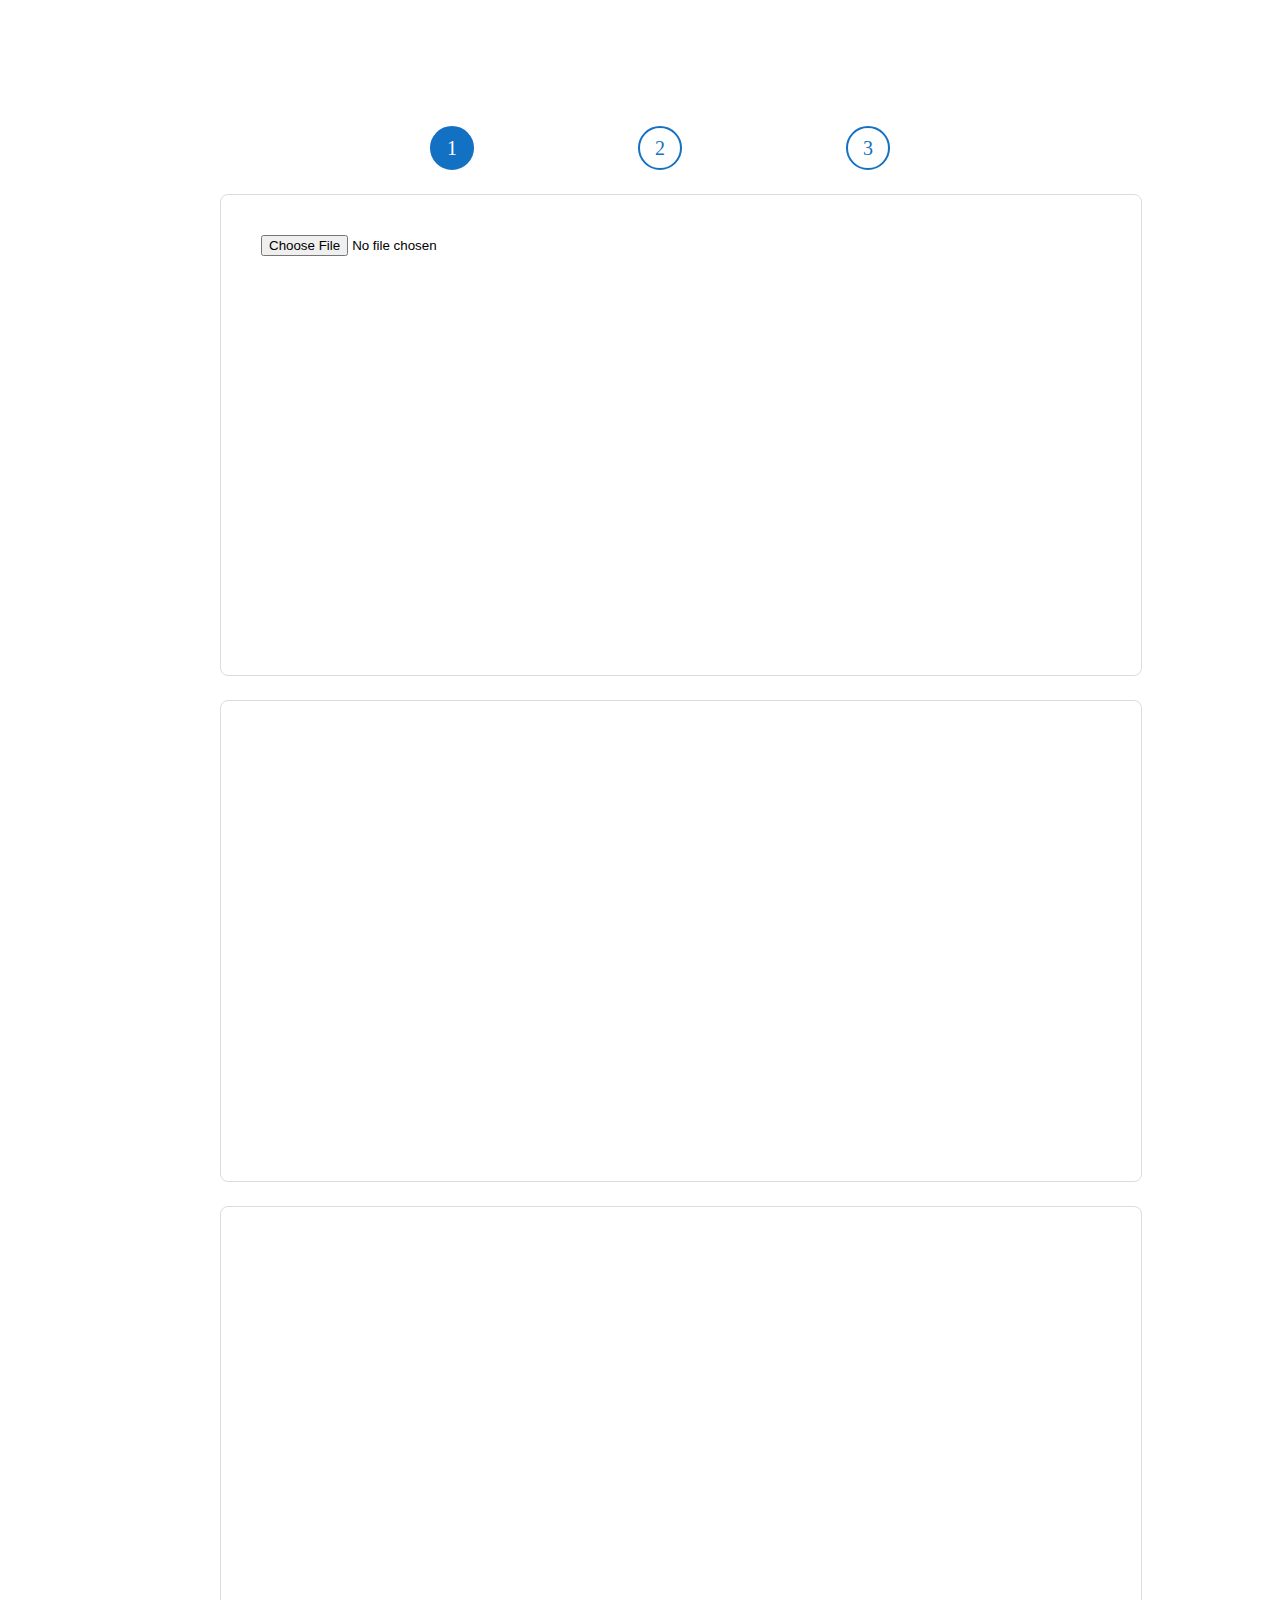
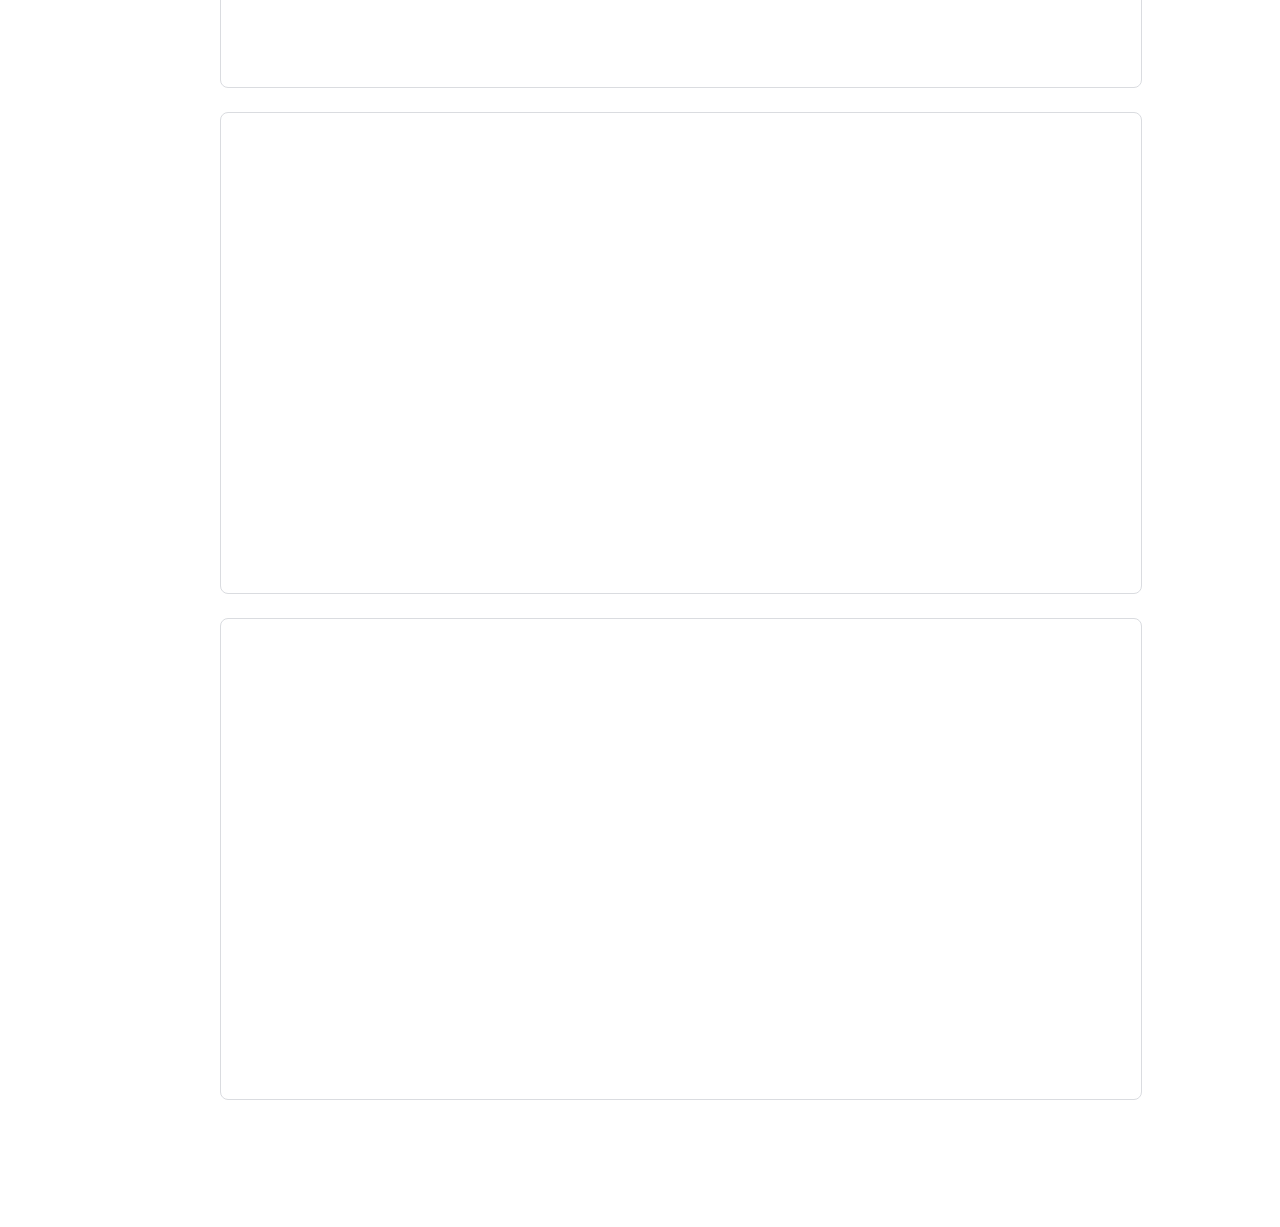
==== index.html @ 90ae8a6c "initial commit" ====
<!DOCTYPE html>
<html>

<head>
    <link rel="stylesheet" type="text/css" href="index.css" />
</head>

<body>
    <div class="container">

        <div class="progressView">
            <ul>
                <li class="selected">1</li>
                <li>2</li>
                <li>3</li>
            </ul>
        </div>

        <div class="card">
            <input type="file" id="" />
        </div>
        <div class="card"></div>
        <div class="card"></div>
        <div class="card"></div>
        <div class="card"></div>
    </div>

</body>
<script src="index.js"></script>

</html>
---- index.css ----
.container
{
    width: 70%;
    margin: 10% auto;
    max-width: 840px;
}

.container .card
{
    width:100%;
    border-radius: 8px;
    border: 1px solid #dadce0;
    margin-top: 24px;
    min-height: 400px;
    padding: 40px;
}

.progressView
{
    text-align: center;
}
.progressView ul
{
    list-style: none;
}

.progressView ul li
{
    display: inline-block;
    border: 2px solid #1371c3;
    color: #1371c3;
    width: 40px;
    height: 40px;
    text-align: center;
    line-height: 40px;
    border-radius: 22px;
    font-size: 20px;
    margin-left: 20%;
}

.progressView ul li:first-child
{
    margin-left:0;
}

.progressView ul li.selected
{
    background-color: #1371c3;
    color: white;
    border-color: #1371c3;
}
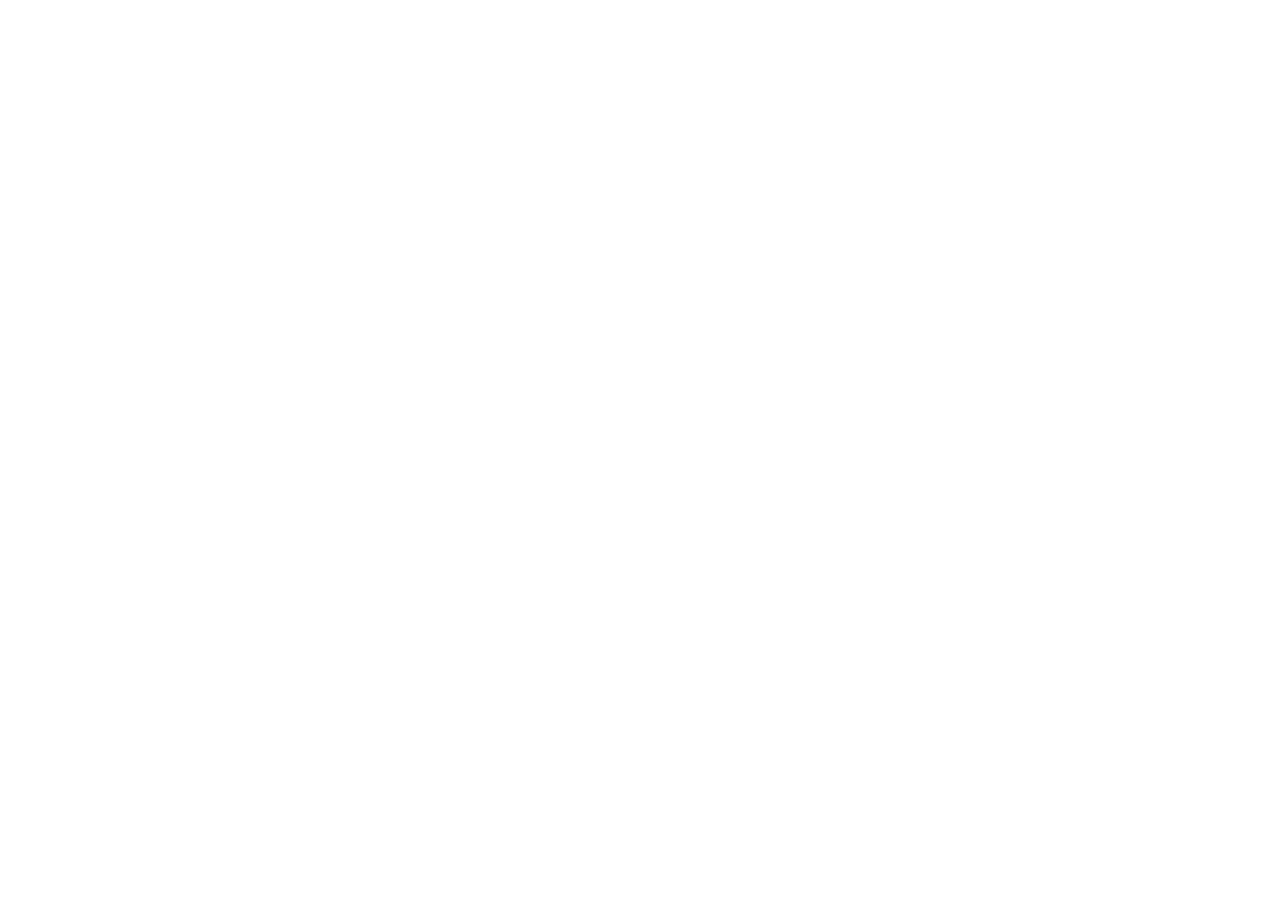
==== commit 7cb74bbd: "add table in index and sample data" ====
--- a/index.html
+++ b/index.html
@@ -6,9 +6,9 @@
 </head>
 
 <body>
-    <div class="container">
+    <div id="container">
 
-        <div class="progressView">
+        <!-- <div class="progressView">
             <ul>
                 <li class="selected">1</li>
                 <li>2</li>
@@ -22,7 +22,7 @@
         <div class="card"></div>
         <div class="card"></div>
         <div class="card"></div>
-        <div class="card"></div>
+        <div class="card"></div> -->
     </div>
 
 </body>
--- a/index.css
+++ b/index.css
@@ -1,11 +1,11 @@
-.container
+#container
 {
     width: 70%;
     margin: 10% auto;
-    max-width: 840px;
+    /*max-width: 840px;*/
 }
 
-.container .card
+#container .card
 {
     width:100%;
     border-radius: 8px;
@@ -49,3 +49,45 @@
     color: white;
     border-color: #1371c3;
 }
+
+
+.timeTable
+{
+    border: 1px solid #dadce0;
+    border-collapse: collapse;
+}
+
+
+.timeTable td, .timeTable th{
+    min-width: 200px;
+    text-align: left;
+    padding: 10px;
+}
+
+.timeTable th{
+    background: #1371c3;
+    border: 1px solid #1371c3;
+    color: white;
+}
+
+.timeTable td{
+    
+    border: 1px solid #dadce0;
+
+}
+
+.timeTable td:nth-child(2), .timeTable td:first-child
+{
+    background: #eaecf1;
+}
+
+.timeTable th:nth-child(2), .timeTable th:first-child
+{
+    background: #69738a;
+    border: 1px solid #69738a;
+}
+
+.timeTable tr.weekend td
+{
+    color: #da0000;
+}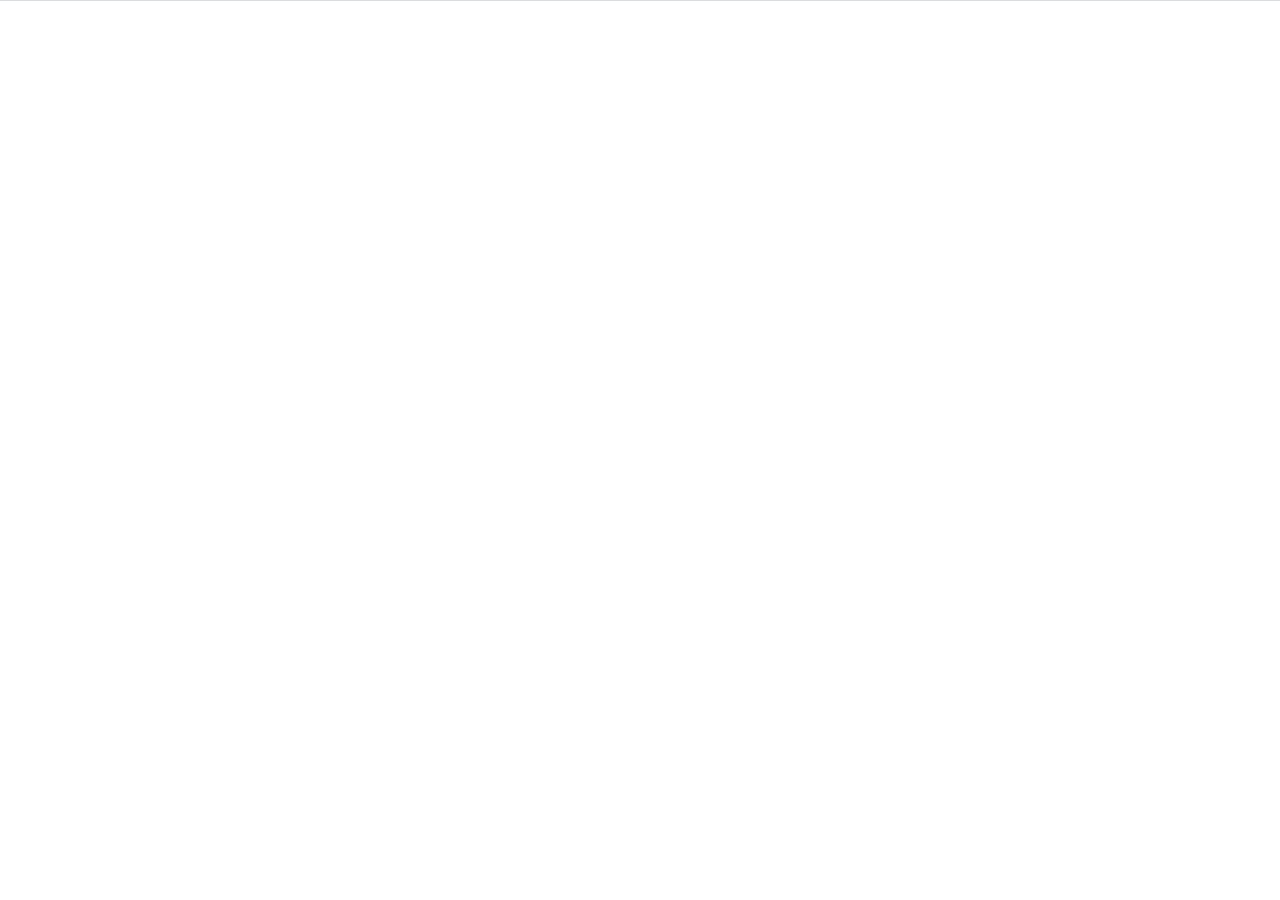
==== commit fcd15759: "Add navbar and import/export" ====
--- a/index.html
+++ b/index.html
@@ -6,25 +6,8 @@
 </head>
 
 <body>
-    <div id="container">
-
-        <!-- <div class="progressView">
-            <ul>
-                <li class="selected">1</li>
-                <li>2</li>
-                <li>3</li>
-            </ul>
-        </div>
-
-        <div class="card">
-            <input type="file" id="" />
-        </div>
-        <div class="card"></div>
-        <div class="card"></div>
-        <div class="card"></div>
-        <div class="card"></div> -->
-    </div>
-
+    <div id="navbar"></div>
+    <div id="container"></div>
 </body>
 <script src="index.js"></script>
 
--- a/index.css
+++ b/index.css
@@ -59,19 +59,19 @@
 
 
 .timeTable td, .timeTable th{
-    min-width: 200px;
     text-align: left;
     padding: 10px;
 }
 
 .timeTable th{
+    min-width: 200px;
     background: #1371c3;
     border: 1px solid #1371c3;
     color: white;
 }
 
 .timeTable td{
-    
+
     border: 1px solid #dadce0;
 
 }
@@ -87,7 +87,75 @@
     border: 1px solid #69738a;
 }
 
+.timeTable th:last-child
+{
+    background: #92bee4;
+    border: 1px solid #1371c4;
+    color: #fffefe;
+    width: 0px;
+    min-width: 0px;
+    font-size: 26px;
+    line-height: 0;
+    padding: 0 8px;
+}
+
 .timeTable tr.weekend td
 {
     color: #da0000;
+}
+
+.timeTable tr.today td
+{
+    font-weight: bold;
+}
+
+.nopadding
+{
+    padding: 0 !important;
+}
+
+.timeTable td input, .timeTable th input
+{
+    padding: 10px;
+    width: 180px;
+    height: 100%;
+    border:none;
+    background: none;
+}
+
+#navbar {
+    position: fixed;
+    left: 0;
+    top: 0;
+    right: 0;
+    border-bottom: 1px solid #dadce0;
+    background: white;
+}
+
+#navbar *
+{
+    margin: 10px;
+}
+
+button{
+    background: none;
+    border: none;
+    color: white;
+    text-align: center;
+    text-decoration: none;
+    display: inline-block;
+    cursor: pointer;
+    
+    color: #1a73e8;
+    font: 500 .875rem/1.125rem 'Google Sans',Roboto,Arial,sans-serif;
+    font-weight: 500;
+    font-size: 14px;
+    line-height: 36px;
+    padding: 0 8px;
+    border-radius: 2px;
+}
+
+button:hover
+{
+    background: #f6fafe;
 }